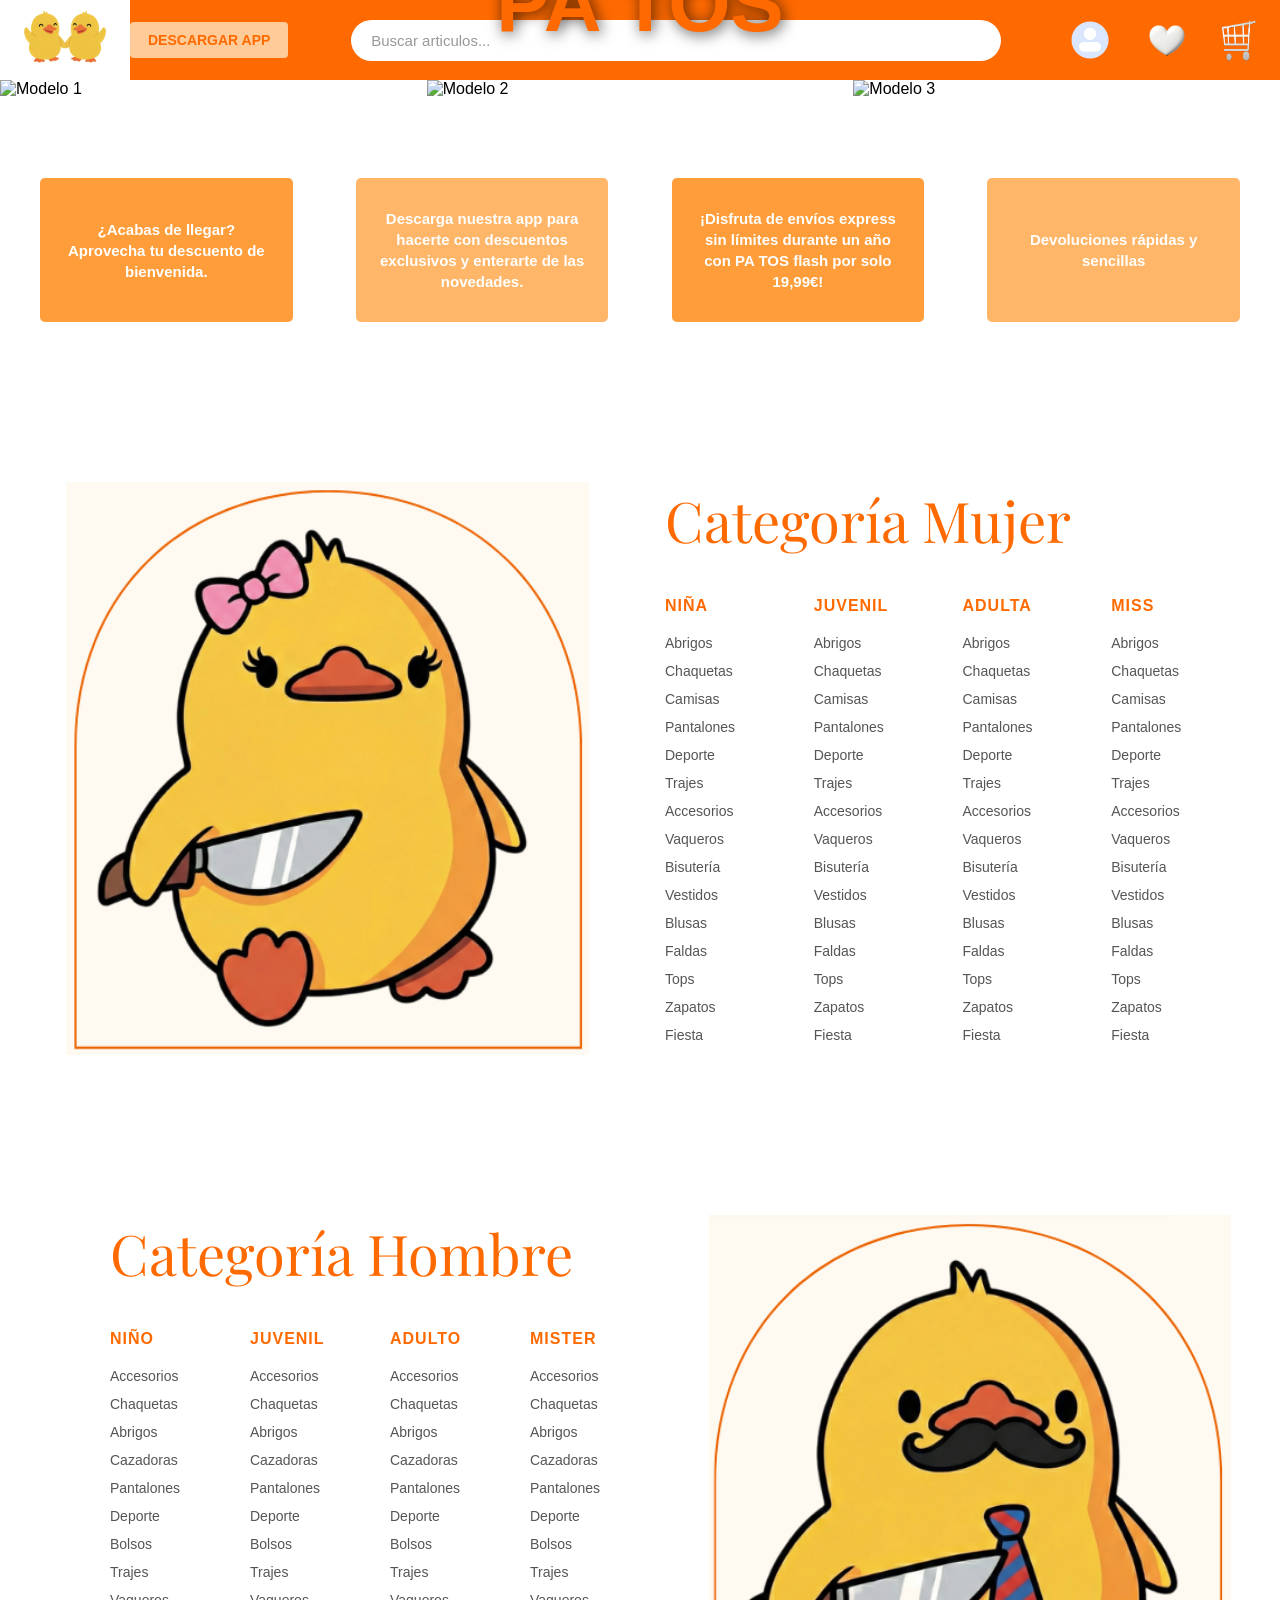
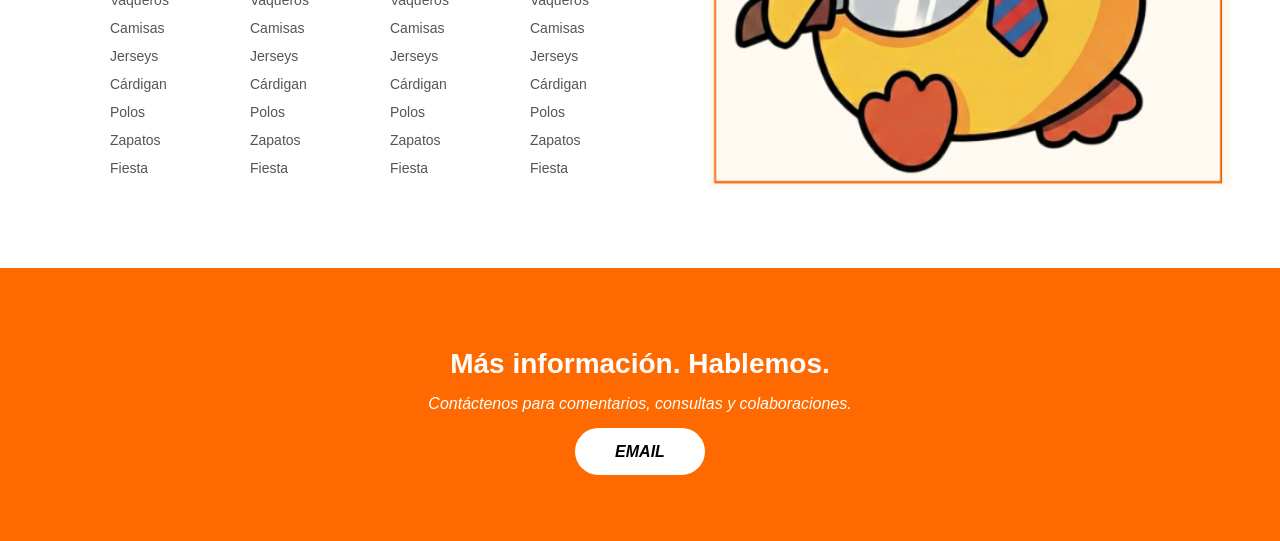
==== templates/index.html @ 6f304eac "add files" ====
<!DOCTYPE html>
<html lang="es" >

<head>
    <meta charset="UTF-8">
    <meta name="viewport" content="width=device-width, initial-scale=1.0">
    <title>PATOS - Tienda Oficial</title>

    <link rel="icon" href="../img/favicon.png" type="image/x-icon"> <!--icono de la página-->
    <!--importar fuentes tipográficas (letras) de Google Fonts-->
    <link rel="preconnect" href="https://fonts.googleapis.com">
    <link rel="preconnect" href="https://fonts.gstatic.com" crossorigin>
    <!--Decarga de las fuentes: "Playfair Display" & "Syncopate"-->
    <link href="https://fonts.googleapis.com/css2?family=Playfair+Display:wght@400;600&family=Syncopate:wght@700&display=swap" rel="stylesheet">
    <link rel="stylesheet" href="../styles/css/main.css"><!-- Incluir css mediante hoja de estilo -->
</head>

<body>

    <header>
        <div class="header__bar">
            
            <div class="header__logo-box">
                <img src="../img/logo.png" alt="Logo de la marca" class="header__logo">
            </div>

            <div class="header__action">
                <a href="#" class="header__app-btn" id="btn-app">DESCARGAR APP</a>
                <div class="header__dropdown" id="drop-app">
                    <p>Elige tu plataforma:</p>
                    <a href="#" class="header__dropdown-link">Descargar para iOS</a>
                    <a href="#" class="header__dropdown-link">Descargar para Android</a>
                </div>
            </div>

            <div class="header__search">
                <input type="text" placeholder="Buscar articulos..." class="header__search-input">
            </div>

                <div class="header__icons">
                    <div class="header__action">
                        <img src="../img/perfil.png" alt="Perfil" class="header__icon header__icon--profile" id="btn-profile">
                        <div class="header__dropdown" id="drop-profile">
                            <p><strong>¡Hola!</strong></p>
                            <a href="#" class="header__dropdown-link">Iniciar sesión</a>
                            <a href="#" class="header__dropdown-link">Crear cuenta</a>
                        </div>
                    </div>

                    <div class="header__action">
                        <img src="../img/favoritos.png" alt="Favoritos" class="header__icon header__icon--favorites" id="btn-fav">
                        <div class="header__dropdown" id="drop-fav">
                            <p>Aún no tienes favoritos. ¡Explora la tienda!</p>
                        </div>
                    </div>

                    <div class="header__action">
                        <img src="../img/cesta.png" alt="Carrito de compras" class="header__icon header__icon--cart" id="btn-cart">
                        <div class="header__dropdown" id="drop-cart">
                            <p>Tu carrito está vacío.</p>
                            <a href="#" class="header__dropdown-link">Ir a pagar</a>
                        </div>
                    </div>
                </div>
        </div>
    </header>

    <section class="hero">
        
        <div class="hero__images">
            <img src="../img/modelo1.png" alt="Modelo 1" fetchpriority="high" class="hero__image">
            <img src="../img/modelo2.png" alt="Modelo 2" fetchpriority="high" class="hero__image">
            <img src="../img/modelo3.png" alt="Modelo 3" fetchpriority="high" class="hero__image">
        </div>

        <div class="hero__content">
    <h1 class="hero__title">
        <span class="hero__text hero__text--pastel">AQUÍ TENEMOS ROPA</span><br> <!-- usamos span para que haya solo un h1 -->
        <span class="hero__text hero__text--orange">PA TOS</span>
    </h1>
</div>

    </section>

<section class="benefits">
        <div class="benefits__item benefits__item--odd">
            <p>¿Acabas de llegar? Aprovecha tu descuento de bienvenida.</p>
        </div>
        <div class="benefits__item benefits__item--even">
            <p>Descarga nuestra app para hacerte con descuentos exclusivos y enterarte de las novedades.</p>
        </div>
        <div class="benefits__item benefits__item--odd">
            <p>¡Disfruta de envíos express sin límites durante un año con PA TOS flash por solo 19,99€!</p>
        </div>
        <div class="benefits__item benefits__item--even">
            <p>Devoluciones rápidas y sencillas</p>
        </div>
    </section>

<section class="category">
        
    <figure class="category__image">
        <img src="../img/foto_mujer.png" alt="Categoría Mujer" class="category__img">
    </figure>

    <div class="category__content">
        <h2 class="category__title">Categoría Mujer</h2>
        
        <ul class="category__columns">
            
            <li class="category__column">
                <h3 class="category__column-title">NIÑA</h3>
                <ul class="category__list">
                    <li class="category__item">Abrigos</li>
                    <li class="category__item">
                    <a href="chaquetas_niña.html" class="category__link">Chaquetas</a>
                    </li>
                    <li class="category__item">Camisas</li>
                    <li class="category__item">Pantalones</li>
                    <li class="category__item">Deporte</li>
                    <li class="category__item">Trajes</li>
                    <li class="category__item">Accesorios</li>
                    <li class="category__item">Vaqueros</li>
                    <li class="category__item">Bisutería</li>
                    <li class="category__item">Vestidos</li>
                    <li class="category__item">Blusas</li>
                    <li class="category__item">Faldas</li>
                    <li class="category__item">Tops</li>
                    <li class="category__item">Zapatos</li>
                    <li class="category__item">Fiesta</li>
                </ul>
            </li>

            <li class="category__column">
                <h3 class="category__column-title">JUVENIL</h3>
                <ul class="category__list">
                    <li class="category__item">Abrigos</li><li class="category__item">Chaquetas</li><li class="category__item">Camisas</li><li class="category__item">Pantalones</li><li class="category__item">Deporte</li><li class="category__item">Trajes</li><li class="category__item">Accesorios</li><li class="category__item">Vaqueros</li><li class="category__item">Bisutería</li><li class="category__item">Vestidos</li><li class="category__item">Blusas</li><li class="category__item">Faldas</li><li class="category__item">Tops</li><li class="category__item">Zapatos</li><li class="category__item">Fiesta</li>
                </ul>
            </li>

            <li class="category__column">
                <h3 class="category__column-title">ADULTA</h3>
                <ul class="category__list">
                    <li class="category__item">Abrigos</li><li class="category__item">Chaquetas</li><li class="category__item">Camisas</li><li class="category__item">Pantalones</li><li class="category__item">Deporte</li><li class="category__item">Trajes</li><li class="category__item">Accesorios</li><li class="category__item">Vaqueros</li><li class="category__item">Bisutería</li><li class="category__item">Vestidos</li><li class="category__item">Blusas</li><li class="category__item">Faldas</li><li class="category__item">Tops</li><li class="category__item">Zapatos</li><li class="category__item">Fiesta</li>
                </ul>
            </li>

            <li class="category__column">
                <h3 class="category__column-title">MISS</h3>
                <ul class="category__list">
                    <li class="category__item">Abrigos</li><li class="category__item">Chaquetas</li><li class="category__item">Camisas</li><li class="category__item">Pantalones</li><li class="category__item">Deporte</li><li class="category__item">Trajes</li><li class="category__item">Accesorios</li><li class="category__item">Vaqueros</li><li class="category__item">Bisutería</li><li class="category__item">Vestidos</li><li class="category__item">Blusas</li><li class="category__item">Faldas</li><li class="category__item">Tops</li><li class="category__item">Zapatos</li><li class="category__item">Fiesta</li>
                </ul>
            </li>
            
        </ul>
    </div>

</section>

    <section class="category category--man">
        
        <div class="category__content">
            <h2 class="category__title">Categoría Hombre</h2>
            
            <ul class="category__columns">
                <li class="category__column">
                    <h3 class="category__column-title">NIÑO</h3>
                    <ul class="category__list">
                        <li class="category__item">Accesorios</li><li class="category__item">Chaquetas</li><li class="category__item">Abrigos</li><li class="category__item">Cazadoras</li><li class="category__item">Pantalones</li><li class="category__item">Deporte</li><li class="category__item">Bolsos</li><li class="category__item">Trajes</li><li class="category__item">Vaqueros</li><li class="category__item">Camisas</li><li class="category__item">Jerseys</li><li class="category__item">Cárdigan</li><li class="category__item">Polos</li><li class="category__item">Zapatos</li><li class="category__item">Fiesta</li>
                    </ul>
                </li>

                <li class="category__column">
                    <h3 class="category__column-title">JUVENIL</h3>
                    <ul class="category__list">
                        <li class="category__item">Accesorios</li><li class="category__item">Chaquetas</li><li class="category__item">Abrigos</li><li class="category__item">Cazadoras</li><li class="category__item">Pantalones</li><li class="category__item">Deporte</li><li class="category__item">Bolsos</li><li class="category__item">Trajes</li><li class="category__item">Vaqueros</li><li class="category__item">Camisas</li><li class="category__item">Jerseys</li><li class="category__item">Cárdigan</li><li class="category__item">Polos</li><li class="category__item">Zapatos</li><li class="category__item">Fiesta</li>
                    </ul>
                </li>

                <li class="category__column">
                    <h3 class="category__column-title">ADULTO</h3>
                    <ul class="category__list">
                        <li class="category__item">Accesorios</li><li class="category__item">Chaquetas</li><li class="category__item">Abrigos</li><li class="category__item">Cazadoras</li><li class="category__item">Pantalones</li><li class="category__item">Deporte</li><li class="category__item">Bolsos</li><li class="category__item">Trajes</li><li class="category__item">Vaqueros</li><li class="category__item">Camisas</li><li class="category__item">Jerseys</li><li class="category__item">Cárdigan</li><li class="category__item">Polos</li><li class="category__item">Zapatos</li><li class="category__item">Fiesta</li>
                    </ul>
                </li>

                <li class="category__column">
                    <h3 class="category__column-title">MISTER</h3>
                    <ul class="category__list">
                        <li class="category__item">Accesorios</li><li class="category__item">Chaquetas</li><li class="category__item">Abrigos</li><li class="category__item">Cazadoras</li><li class="category__item">Pantalones</li><li class="category__item">Deporte</li><li class="category__item">Bolsos</li><li class="category__item">Trajes</li><li class="category__item">Vaqueros</li><li class="category__item">Camisas</li><li class="category__item">Jerseys</li><li class="category__item">Cárdigan</li><li class="category__item">Polos</li><li class="category__item">Zapatos</li><li class="category__item">Fiesta</li>
                    </ul>
                </li>
            </ul>            
        </div>

        <figure class="category__image">
            <img src="../img/foto_hombre.png" alt="Categoría Hombre" class="category__img">
        </figure>

    </section>

    <footer>
        <div class="footer__content">
            <h2 class="footer__title">Más información. Hablemos.</h2>
            <address class="footer__address">
                <p class="footer__text">Contáctenos para comentarios, consultas y colaboraciones.</p>
                <a href="mailto:#" class="footer__link">Email</a>
            </address>
        </div>
    </footer>

<!--Para que al hacer clic se ponga la clase --active (y la cajita aparezca), necesitamos un script.-->
    <script>
        // 1. Función para abrir y cerrar las cajas
        function configurarDropdown(idBoton, idCaja) {
            const boton = document.getElementById(idBoton);
            const caja = document.getElementById(idCaja);

            if(boton && caja) {
                boton.addEventListener('click', function(evento) {
                    evento.preventDefault(); // Evita que la página salte hacia arriba
                    
                    // Si la caja ya está abierta, la cerramos
                    const estaAbierta = caja.classList.contains('header__dropdown--active');
                    
                    // Primero cerramos TODAS las cajas por si había otra abierta
                    document.querySelectorAll('.header__dropdown').forEach(drop => {
                        drop.classList.remove('header__dropdown--active');
                    });

                    // Si NO estaba abierta, la abrimos
                    if (!estaAbierta) {
                        caja.classList.add('header__dropdown--active');
                    }
                });
            }
        }

        // 2. Conectamos cada botón con su caja oculta
        configurarDropdown('btn-app', 'drop-app');
        configurarDropdown('btn-profile', 'drop-profile');
        configurarDropdown('btn-fav', 'drop-fav');
        configurarDropdown('btn-cart', 'drop-cart');

        // 3. Un toque pro: Cerrar las cajas si el usuario hace clic fuera de ellas
        document.addEventListener('click', function(evento) {
            if (!evento.target.closest('.header__action')) {
                document.querySelectorAll('.header__dropdown').forEach(drop => {
                    drop.classList.remove('header__dropdown--active');
                });
            }
        });
    </script>
</body>
</html>
---- styles/css/main.css ----
@charset "UTF-8";
/* 1. Abstracts (Variables y Mixins primero) */
/* --- _variables.scss --- */
/* 2. Base (El reseteo) */
/* --- RESETEO BÁSICO --- */
* {
  margin: 0;
  padding: 0;
  box-sizing: border-box;
  font-family: "Helvetica Neue", Arial, sans-serif;
} /* Selector universal, aplicamos fuentes globalmente */
html {
  font-size: 1rem; /* Establece la base estándar de 16px recomendada*/
}

/* 3. Layout (Estructura general) */
/* 1. Abstracts (Variables y Mixins primero) */
.header {
  display: flex;
  flex-direction: column;
  width: 100%;
  position: sticky;
  top: 0;
  z-index: 100;
}
.header__bar {
  background-color: #ff6a00;
  height: 80px;
  display: flex;
  align-items: center;
  justify-content: space-between;
  padding-right: 20px;
  /* ¡La regla de tablet se mete directamente aquí! */
}
@media (max-width: 900px) {
  .header__bar {
    height: auto;
    flex-wrap: wrap;
    padding: 10px 20px;
    gap: 15px;
  }
}
@media (max-width: 600px) {
  .header__bar {
    justify-content: space-between;
  }
}
.header__logo-box {
  background-color: #ffffff;
  height: 100%;
  padding: 0 20px;
  display: flex;
  align-items: center;
  justify-content: center;
  /* Usamos el Mixin */
}
@media (max-width: 900px) {
  .header__logo-box {
    height: 60px;
    padding: 0 15px;
  }
}
.header__logo {
  height: 90px;
  width: auto;
  -o-object-fit: contain;
     object-fit: contain;
  z-index: 10;
}
@media (max-width: 900px) {
  .header__logo {
    height: 40px;
  }
}
.header__left-section {
  display: flex;
  align-items: center;
  gap: 15px;
  margin-left: 20px;
}
.header__app-btn {
  background-color: #ffcc99;
  color: #ff6a00;
  text-decoration: none;
  padding: 10px 18px;
  font-weight: bold;
  font-size: 0.875em;
  border-radius: 4px;
  white-space: nowrap;
}
@media (max-width: 600px) {
  .header__app-btn {
    display: none;
  }
}
.header__brand {
  color: #ffffff;
  font-weight: bold;
  font-size: 1.75em;
  letter-spacing: 1px;
}
@media (max-width: 600px) {
  .header__brand {
    font-size: 1.25em;
  }
}
.header__search {
  flex-grow: 1;
  display: flex;
  justify-content: center;
  padding: 0 20px;
}
@media (max-width: 900px) {
  .header__search {
    order: 5;
    width: 100%;
    margin-top: 5px;
  }
}
.header__search-input { /* Se compila como .header__search-input */
  width: 100%;
  max-width: 650px;
  padding: 12px 20px;
  border: none;
  border-radius: 25px;
  background-color: #ffffff;
  color: #333333;
  outline: none;
  font-size: 0.9375em;
}
.header__search-input::-moz-placeholder {
  color: #999999;
}
.header__search-input::placeholder {
  color: #999999;
}
@media (max-width: 900px) {
  .header__search-input {
    width: 100%;
  }
}
.header__icons {
  display: flex;
  gap: 20px;
  align-items: center;
}
@media (max-width: 900px) {
  .header__icons {
    padding-right: 0;
  }
}
@media (max-width: 600px) {
  .header__icons {
    gap: 15px;
  }
}
.header__icon {
  cursor: pointer;
  transition: transform 0.2s;
}
.header__icon:hover {
  transform: scale(1.1);
}
.header__icon--profile {
  width: 52px;
  height: 52px;
}
@media (max-width: 600px) {
  .header__icon--profile {
    width: 32px;
    height: 32px;
  }
}
.header__icon--favorites {
  width: 62px;
  height: 62px;
}
@media (max-width: 600px) {
  .header__icon--favorites {
    width: 38px;
    height: 38px;
  }
}
.header__icon--cart {
  width: 42px;
  height: 42px;
}
@media (max-width: 600px) {
  .header__icon--cart {
    width: 28px;
    height: 28px;
  }
}
.header__action { /*decirle a CSS que las cajitas (.header__dropdown) deben flotar justo debajo de su padre (.header__action) y que, por defecto, deben ser invisibles.*/
  position: relative; /* Convierte a este contenedor en el "ancla" */
  display: flex; /* Mantiene el icono perfectamente alineado */
  align-items: center;
  cursor: pointer; /* Hace que salga la manita al pasar el ratón */
}
.header__dropdown {
  position: absolute;
  top: 130%; /* Se coloca justo debajo del botón */
  right: 0; /* Se alinea a la derecha */
  background-color: #ffffff;
  color: #333333;
  min-width: 220px;
  padding: 15px;
  border-radius: 8px;
  box-shadow: 0 10px 25px rgba(0, 0, 0, 0.15); /* Sombra elegante */
  z-index: 200;
  /* Magia de invisibilidad y animación */
  opacity: 0;
  visibility: hidden;
  transform: translateY(15px); /* Empieza un poco más abajo */
  transition: all 0.3s ease; /* Transición suave */
}
.header__dropdown p {
  font-size: 0.9rem;
  margin-bottom: 10px;
  color: #999999;
}

.header__dropdown--active {
  opacity: 1;
  visibility: visible;
  transform: translateY(0); /* Sube a su posición original */
}
.header__dropdown-link {
  display: block;
  padding: 10px;
  color: #333333;
  text-decoration: none;
  font-size: 0.9rem;
  border-radius: 4px;
  transition: background-color 0.2s;
}
.header__dropdown-link:hover {
  background-color: #f5f5f5;
  color: #ff6a00;
}

/* --- PIE DE PÁGINA --- */
footer {
  background-color: #ff6a00;
  color: #fff;
  text-align: center;
  padding: 80px 20px;
}

.footer__content .footer__title {
  font-size: 1.75em;
  margin-bottom: 15px;
}

.footer__content .footer__text {
  font-size: 1em;
  margin-bottom: 30px;
  color: #fff;
}

.footer__link {
  color: #000;
  background-color: #fff;
  text-decoration: none;
  padding: 15px 40px;
  border-radius: 30px;
  font-weight: bold;
  text-transform: uppercase;
  transition: opacity 0.3s;
}

.footer__link:hover {
  opacity: 0.8;
}

/* 4. Pages (El contenido de la página de inicio) */
/* 1. Abstracts (Variables y Mixins primero) */
.hero {
  position: relative;
  width: 100%;
  height: auto;
  display: flex;
}
.hero__images {
  display: flex;
  width: 100%;
}
.hero__image {
  width: 33.333%;
  height: auto;
  display: block;
}
.hero__content {
  position: absolute;
  bottom: 50px;
  width: 100%;
  text-align: center;
  display: flex;
  flex-direction: column;
  z-index: 10;
}
.hero__title {
  font-family: "Horizon", sans-serif;
  font-size: 5rem;
  margin: 0;
  line-height: 1.1;
  text-transform: uppercase;
  text-shadow: 2px 2px 15px rgba(0, 0, 0, 0.7);
}
@media (max-width: 600px) {
  .hero__title {
    font-size: 2.2rem;
  }
}
.hero__text--pastel {
  color: #ffb669;
}
.hero__text--orange {
  color: #ff6a00;
}

/* 1. Abstracts (Variables y Mixins primero) */
.benefits {
  display: flex;
  justify-content: space-between;
  padding: 80px 40px;
  background-color: #ffffff;
  width: 100%;
}
@media (max-width: 900px) {
  .benefits {
    flex-wrap: wrap;
    gap: 20px;
  }
}
.benefits__item {
  width: 21.05%;
  padding: 30px 20px;
  display: flex;
  align-items: center;
  justify-content: center;
  text-align: center;
  border-radius: 5px;
}
@media (max-width: 900px) {
  .benefits__item {
    width: 48%;
  }
}
@media (max-width: 600px) {
  .benefits__item {
    width: 100%;
  }
}
.benefits__item p {
  font-size: 0.9375em;
  font-weight: bold;
  color: #ffffff;
  line-height: 1.4;
}
.benefits__item--odd {
  background-color: #ff9d3b;
}
.benefits__item--even {
  background-color: #ffb669;
}

/* 1. Abstracts (Variables y Mixins primero) */
.category {
  display: flex;
  width: 100%;
  padding: 80px 40px;
  gap: 50px;
  background-color: #ffffff;
  align-items: stretch;
  /* Quitamos el subrayado feo por defecto de los links azules */
}
.category .category__link {
  text-decoration: none;
  color: inherit; /* Hereda el gris o naranja del category__item */
  display: block; /* Hace que toda el área sea "clickeable", no solo las letras */
}
@media (max-width: 900px) {
  .category {
    flex-direction: column;
    gap: 40px;
    padding: 40px 20px;
  }
}
.category--man .category__content {
  margin-left: 70px;
}
.category__image {
  flex: 1;
  position: relative;
  margin: 0;
}
@media (max-width: 900px) {
  .category__image {
    width: 100%;
    height: 500px;
  }
}
.category__img {
  position: absolute;
  top: 0;
  left: 0;
  width: 100%;
  height: 100%;
  -o-object-fit: contain;
     object-fit: contain;
  -o-object-position: center;
     object-position: center;
  border-radius: 4px;
}
.category__content {
  flex: 1;
  display: flex;
  flex-direction: column;
}
@media (max-width: 900px) {
  .category__content {
    width: 100%;
  }
}
.category__title {
  font-family: "Playfair Display";
  font-size: 3.5rem;
  color: #ff6a00;
  margin-bottom: 40px;
  font-weight: normal;
}
@media (max-width: 600px) {
  .category__title {
    font-size: 2.5rem;
  }
}
.category__columns {
  display: grid;
  grid-template-columns: repeat(4, 1fr);
  gap: 20px;
  list-style-type: none;
  padding: 0;
  margin: 0;
}
@media (max-width: 900px) {
  .category__columns {
    grid-template-columns: repeat(2, 1fr);
  }
}
.category__column-title {
  color: #ff6a00;
  font-size: 1em;
  margin-bottom: 20px;
  text-transform: uppercase;
  font-family: "Helvetica Neue", Arial, sans-serif;
  letter-spacing: 1px;
}
.category__list {
  list-style-type: none;
  padding: 0;
  margin: 0;
}
.category__item {
  font-size: 0.875em;
  color: #555555;
  margin-bottom: 12px;
  cursor: pointer;
  transition: color 0.2s;
}
.category__item:hover {
  color: #ff6a00;
  text-decoration: underline;
}

.products-page {
  padding: 80px 20px;
  text-align: center;
  background-color: #ffffff;
}
.products-page__title {
  font-family: "Playfair Display", serif;
  font-size: 3rem;
  color: #ff6a00; /* Tu naranja de marca */
  margin-bottom: 50px;
}
.products-page__grid {
  display: grid;
  /* Magia pura: crea columnas automáticas que se adaptan a móviles y PC solas */
  grid-template-columns: repeat(auto-fit, minmax(250px, 1fr));
  gap: 30px;
  max-width: 1200px;
  margin: 0 auto 60px auto;
}
.products-page__img {
  width: 100%;
  height: 400px;
  -o-object-fit: cover;
     object-fit: cover; /* Para que todas las fotos midan igual sin deformarse */
  border-radius: 8px;
  box-shadow: 0 4px 10px rgba(0, 0, 0, 0.1);
  transition: transform 0.3s ease;
}
.products-page__img:hover {
  transform: scale(1.05); /* Efecto zoom elegante al pasar el ratón */
}
.products-page__btn {
  background-color: #ff6a00;
  color: white;
  text-decoration: none;
  padding: 15px 30px;
  border-radius: 30px;
  font-weight: bold;
  text-transform: uppercase;
  font-family: "Helvetica Neue", Arial, sans-serif;
}/*# sourceMappingURL=main.css.map */
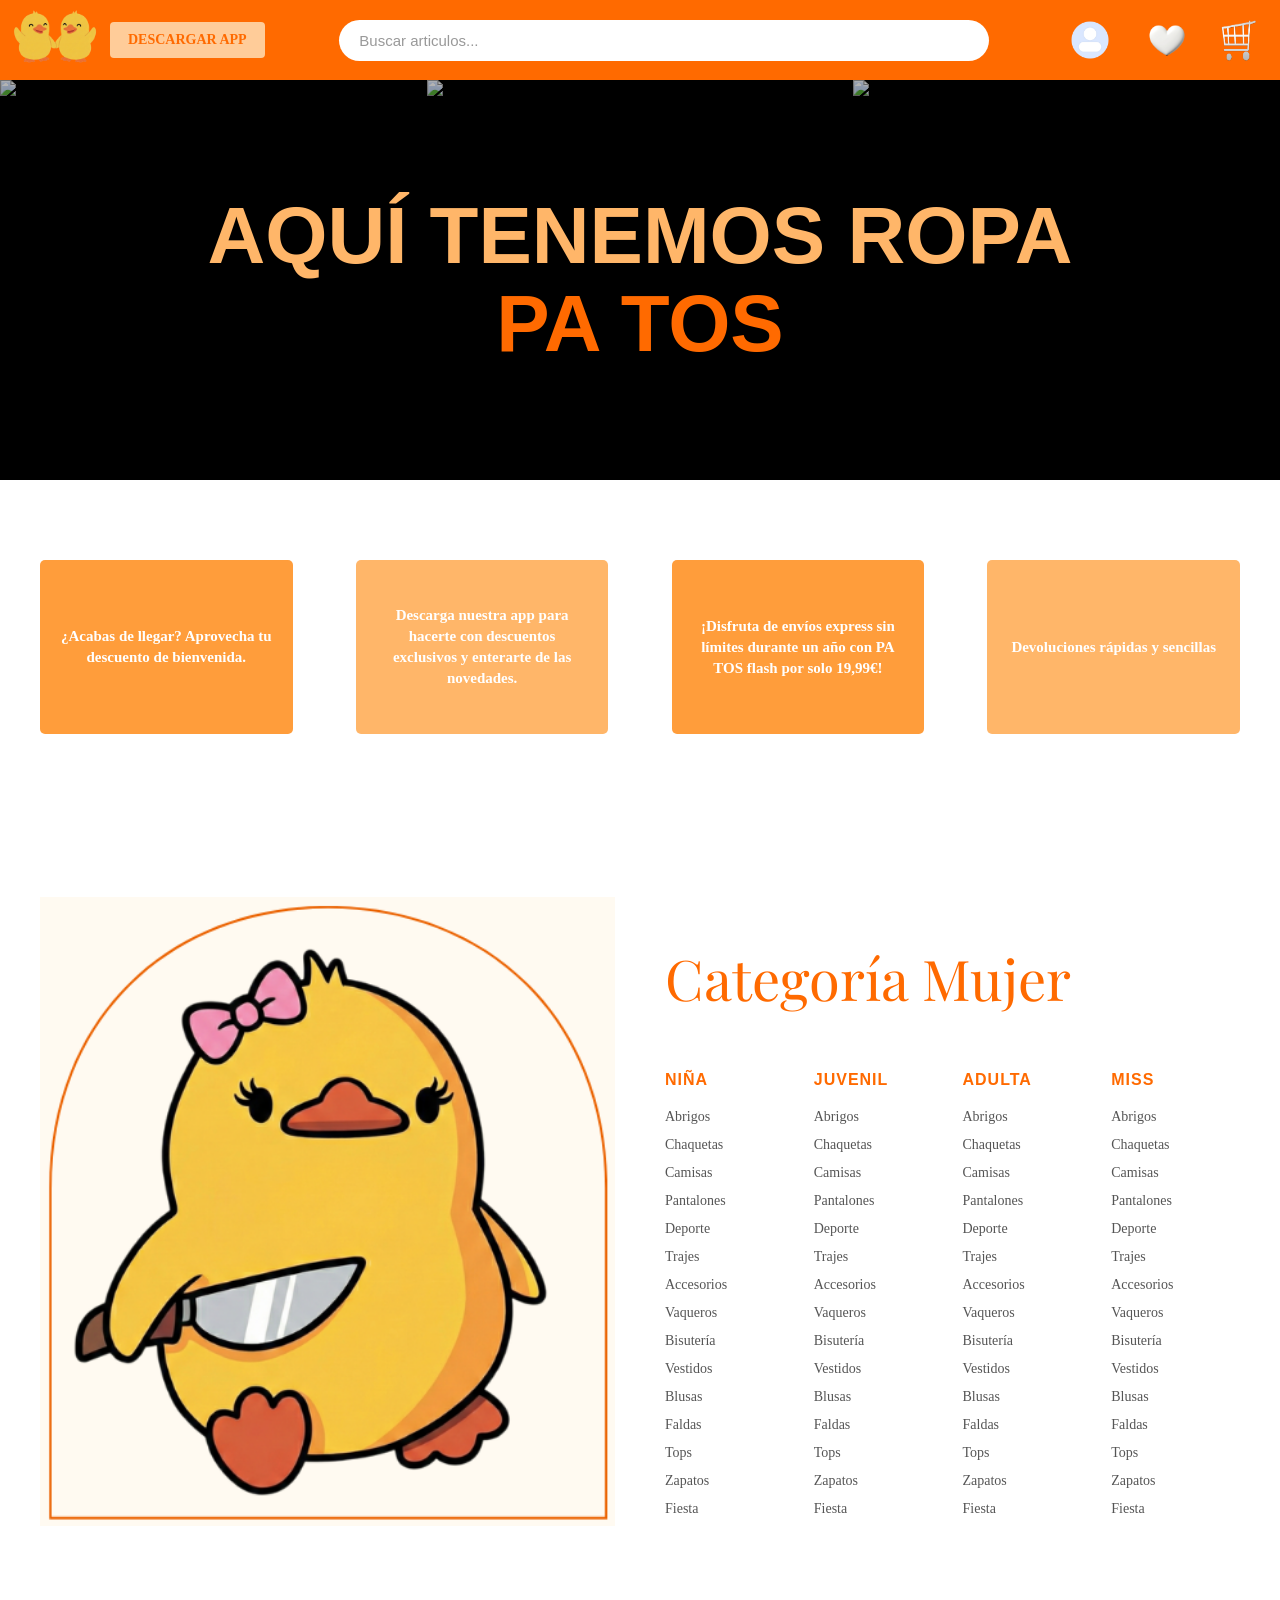
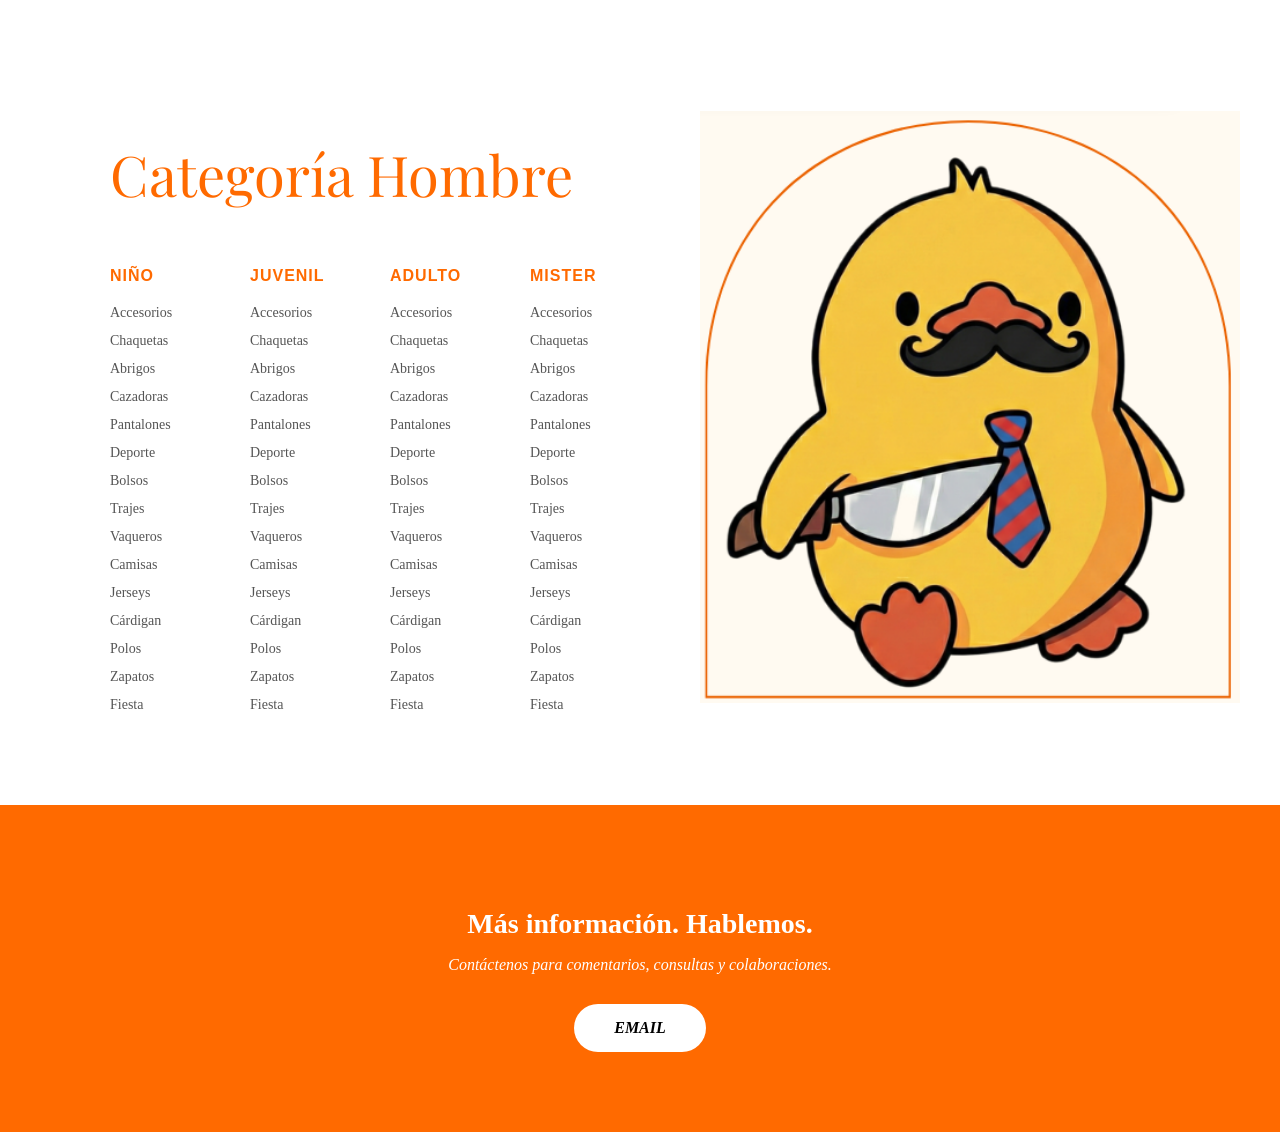
==== commit e7290d03: "Solucionado problema de vision en moviles, tablets, etc y correción de json" ====
--- a/templates/index.html
+++ b/templates/index.html
@@ -12,7 +12,7 @@
     <link rel="preconnect" href="https://fonts.gstatic.com" crossorigin>
     <!--Decarga de las fuentes: "Playfair Display" & "Syncopate"-->
     <link href="https://fonts.googleapis.com/css2?family=Playfair+Display:wght@400;600&family=Syncopate:wght@700&display=swap" rel="stylesheet">
-    <link rel="stylesheet" href="../styles/css/main.css"><!-- Incluir css mediante hoja de estilo -->
+    <link rel="stylesheet" href="../styles/css/main.css?v=2"><!-- Incluir css mediante hoja de estilo -->
 </head>
 
 <body>
--- a/styles/css/main.css
+++ b/styles/css/main.css
@@ -2,15 +2,12 @@
 /* 1. Abstracts (Variables y Mixins primero) */
 /* --- _variables.scss --- */
 /* 2. Base (El reseteo) */
-/* --- RESETEO BÁSICO --- */
-* {
+/*Prohibido hacer scroll horizontal en toda la web */
+html, body {
+  overflow-x: hidden !important;
+  max-width: 100vw;
   margin: 0;
   padding: 0;
-  box-sizing: border-box;
-  font-family: "Helvetica Neue", Arial, sans-serif;
-} /* Selector universal, aplicamos fuentes globalmente */
-html {
-  font-size: 1rem; /* Establece la base estándar de 16px recomendada*/
 }
 
 /* 3. Layout (Estructura general) */
@@ -30,34 +27,28 @@
   align-items: center;
   justify-content: space-between;
   padding-right: 20px;
-  /* ¡La regla de tablet se mete directamente aquí! */
+  /* ¡Volvemos a dejar que se rompa en dos líneas para que respiren! */
 }
 @media (max-width: 900px) {
   .header__bar {
-    height: auto;
-    flex-wrap: wrap;
-    padding: 10px 20px;
-    gap: 15px;
-  }
-}
-@media (max-width: 600px) {
-  .header__bar {
-    justify-content: space-between;
+    height: auto; /* Dejamos que crezca hacia abajo */
+    flex-wrap: wrap; /* Permite que la barra de búsqueda baje */
+    padding: 10px 15px;
+    gap: 10px;
   }
 }
 .header__logo-box {
-  background-color: #ffffff;
+  /* background-color: $color-fondo; <-- HEMOS BORRADO ESTO */
   height: 100%;
-  padding: 0 20px;
+  padding: 0 10px; /* Le quitamos un poco de relleno para ahorrar espacio */
   display: flex;
   align-items: center;
   justify-content: center;
-  /* Usamos el Mixin */
 }
 @media (max-width: 900px) {
   .header__logo-box {
     height: 60px;
-    padding: 0 15px;
+    padding: 0 5px;
   }
 }
 .header__logo {
@@ -86,9 +77,19 @@
   font-weight: bold;
   font-size: 0.875em;
   border-radius: 4px;
+  text-align: center;
   white-space: nowrap;
 }
-@media (max-width: 600px) {
+@media (max-width: 900px) {
+  .header__app-btn {
+    padding: 6px 10px;
+    font-size: 0.65em;
+  }
+}
+.header__app-btn {
+  /* Escondemos el botón en móviles diminutos para salvar los iconos */
+}
+@media (max-width: 400px) {
   .header__app-btn {
     display: none;
   }
@@ -109,15 +110,14 @@
   display: flex;
   justify-content: center;
   padding: 0 20px;
+  box-sizing: border-box;
 }
 @media (max-width: 900px) {
   .header__search {
-    order: 5;
-    width: 100%;
-    margin-top: 5px;
-  }
-}
-.header__search-input { /* Se compila como .header__search-input */
+    padding: 0;
+  }
+}
+.header__search-input {
   width: 100%;
   max-width: 650px;
   padding: 12px 20px;
@@ -127,6 +127,7 @@
   color: #333333;
   outline: none;
   font-size: 0.9375em;
+  box-sizing: border-box;
 }
 .header__search-input::-moz-placeholder {
   color: #999999;
@@ -136,7 +137,8 @@
 }
 @media (max-width: 900px) {
   .header__search-input {
-    width: 100%;
+    padding: 8px 12px;
+    font-size: 0.8em;
   }
 }
 .header__icons {
@@ -151,9 +153,15 @@
 }
 @media (max-width: 600px) {
   .header__icons {
-    gap: 15px;
-  }
-}
+    gap: 10px;
+  }
+}
+@media (max-width: 380px) {
+  .header__icons {
+    gap: 5px;
+  }
+}
+.header__icons { /* 👈 Para móviles muy pequeños, los juntamos más */ }
 .header__icon {
   cursor: pointer;
   transition: transform 0.2s;
@@ -167,18 +175,31 @@
 }
 @media (max-width: 600px) {
   .header__icon--profile {
-    width: 32px;
-    height: 32px;
-  }
-}
+    width: 30px;
+    height: 30px;
+  }
+}
+@media (max-width: 380px) {
+  .header__icon--profile {
+    width: 24px;
+    height: 24px;
+  }
+}
+.header__icon--profile { /* 👈 Aún más pequeños */ }
 .header__icon--favorites {
   width: 62px;
   height: 62px;
 }
 @media (max-width: 600px) {
   .header__icon--favorites {
-    width: 38px;
-    height: 38px;
+    width: 35px;
+    height: 35px;
+  }
+}
+@media (max-width: 380px) {
+  .header__icon--favorites {
+    width: 28px;
+    height: 28px;
   }
 }
 .header__icon--cart {
@@ -187,43 +208,47 @@
 }
 @media (max-width: 600px) {
   .header__icon--cart {
-    width: 28px;
-    height: 28px;
-  }
-}
-.header__action { /*decirle a CSS que las cajitas (.header__dropdown) deben flotar justo debajo de su padre (.header__action) y que, por defecto, deben ser invisibles.*/
-  position: relative; /* Convierte a este contenedor en el "ancla" */
-  display: flex; /* Mantiene el icono perfectamente alineado */
+    width: 26px;
+    height: 26px;
+  }
+}
+@media (max-width: 380px) {
+  .header__icon--cart {
+    width: 20px;
+    height: 20px;
+  }
+}
+.header__action {
+  position: relative;
+  display: flex;
   align-items: center;
-  cursor: pointer; /* Hace que salga la manita al pasar el ratón */
+  cursor: pointer;
 }
 .header__dropdown {
   position: absolute;
-  top: 130%; /* Se coloca justo debajo del botón */
-  right: 0; /* Se alinea a la derecha */
+  top: 130%;
+  right: 0;
   background-color: #ffffff;
   color: #333333;
   min-width: 220px;
   padding: 15px;
   border-radius: 8px;
-  box-shadow: 0 10px 25px rgba(0, 0, 0, 0.15); /* Sombra elegante */
+  box-shadow: 0 10px 25px rgba(0, 0, 0, 0.15);
   z-index: 200;
-  /* Magia de invisibilidad y animación */
   opacity: 0;
   visibility: hidden;
-  transform: translateY(15px); /* Empieza un poco más abajo */
-  transition: all 0.3s ease; /* Transición suave */
+  transform: translateY(15px);
+  transition: all 0.3s ease;
 }
 .header__dropdown p {
   font-size: 0.9rem;
   margin-bottom: 10px;
   color: #999999;
 }
-
 .header__dropdown--active {
   opacity: 1;
   visibility: visible;
-  transform: translateY(0); /* Sube a su posición original */
+  transform: translateY(0);
 }
 .header__dropdown-link {
   display: block;
@@ -245,17 +270,35 @@
   color: #fff;
   text-align: center;
   padding: 80px 20px;
+  /* En móvil, reducimos el enorme espacio naranja de arriba y abajo */
+}
+@media (max-width: 600px) {
+  footer {
+    padding: 40px 15px;
+  }
 }
 
 .footer__content .footer__title {
   font-size: 1.75em;
   margin-bottom: 15px;
+  /* Título más pequeño en móvil */
+}
+@media (max-width: 600px) {
+  .footer__content .footer__title {
+    font-size: 1.3em;
+  }
 }
 
 .footer__content .footer__text {
   font-size: 1em;
   margin-bottom: 30px;
   color: #fff;
+  /* Texto más pequeño en móvil */
+}
+@media (max-width: 600px) {
+  .footer__content .footer__text {
+    font-size: 0.85em;
+  }
 }
 
 .footer__link {
@@ -267,6 +310,14 @@
   font-weight: bold;
   text-transform: uppercase;
   transition: opacity 0.3s;
+  display: inline-block; /* Importante para que los márgenes funcionen bien */
+  /* Botón más compacto en móvil */
+}
+@media (max-width: 600px) {
+  .footer__link {
+    padding: 10px 25px;
+    font-size: 0.85em;
+  }
 }
 
 .footer__link:hover {
@@ -278,26 +329,37 @@
 .hero {
   position: relative;
   width: 100%;
-  height: auto;
-  display: flex;
+  /* Le damos una altura mínima para que el texto SIEMPRE quepa, incluso en móvil */
+  min-height: 400px;
+  display: flex;
+  justify-content: center;
+  align-items: center; /* Esto centra el texto matemáticamente en el medio */
+  overflow: hidden;
+  background-color: #000; /* Fondo negro de seguridad */
 }
 .hero__images {
   display: flex;
   width: 100%;
+  height: 100%;
+  position: absolute; /* Convertimos las fotos en el "papel pintado" del fondo */
+  top: 0;
+  left: 0;
+  z-index: 1; /* Las mandamos al fondo */
 }
 .hero__image {
   width: 33.333%;
-  height: auto;
-  display: block;
+  height: 100%;
+  -o-object-fit: cover;
+     object-fit: cover; /* Estira la foto para que no queden huecos sin deformarla */
+  opacity: 0.7; /* Oscurece un pelín las fotos para que el texto blanco resalte más */
 }
 .hero__content {
-  position: absolute;
-  bottom: 50px;
+  position: relative; /* Ya no flota libremente, se queda anclado al centro */
   width: 100%;
   text-align: center;
-  display: flex;
-  flex-direction: column;
-  z-index: 10;
+  z-index: 10; /* Lo traemos al frente */
+  padding: 0 20px;
+  box-sizing: border-box;
 }
 .hero__title {
   font-family: "Horizon", sans-serif;
@@ -305,13 +367,20 @@
   margin: 0;
   line-height: 1.1;
   text-transform: uppercase;
-  text-shadow: 2px 2px 15px rgba(0, 0, 0, 0.7);
-}
-@media (max-width: 600px) {
+  text-shadow: 2px 2px 15px rgba(0, 0, 0, 0.9);
+  overflow-wrap: break-word;
+}
+@media (max-width: 900px) {
   .hero__title {
-    font-size: 2.2rem;
-  }
-}
+    font-size: 2.8rem;
+  }
+}
+@media (max-width: 600px) {
+  .hero__title {
+    font-size: 1.8rem;
+  }
+}
+.hero__title { /* Tamaño perfecto para móvil */ }
 .hero__text--pastel {
   color: #ffb669;
 }
@@ -326,11 +395,13 @@
   padding: 80px 40px;
   background-color: #ffffff;
   width: 100%;
+  box-sizing: border-box; /* 👈 MAGIA: Evita que el relleno engorde la caja */
 }
 @media (max-width: 900px) {
   .benefits {
     flex-wrap: wrap;
     gap: 20px;
+    padding: 40px 20px; /* Un poco menos de relleno en móviles */
   }
 }
 .benefits__item {
@@ -341,6 +412,7 @@
   justify-content: center;
   text-align: center;
   border-radius: 5px;
+  box-sizing: border-box; /* 👈 Seguridad extra para los cuadritos */
 }
 @media (max-width: 900px) {
   .benefits__item {
@@ -366,6 +438,21 @@
 }
 
 /* 1. Abstracts (Variables y Mixins primero) */
+@media (max-width: 900px) {
+  .category {
+    flex-direction: column;
+    gap: 40px;
+    padding: 40px 20px;
+  }
+}
+.category {
+  /*quitamos márgenes laterales para ganar espacio */
+}
+@media (max-width: 400px) {
+  .category {
+    padding: 20px 10px;
+  }
+}
 .category {
   display: flex;
   width: 100%;
@@ -373,12 +460,13 @@
   gap: 50px;
   background-color: #ffffff;
   align-items: stretch;
+  box-sizing: border-box; /* 👈 MAGIA: Adiós al corte derecho */
   /* Quitamos el subrayado feo por defecto de los links azules */
 }
 .category .category__link {
   text-decoration: none;
-  color: inherit; /* Hereda el gris o naranja del category__item */
-  display: block; /* Hace que toda el área sea "clickeable", no solo las letras */
+  color: inherit;
+  display: block;
 }
 @media (max-width: 900px) {
   .category {
@@ -390,6 +478,12 @@
 .category--man .category__content {
   margin-left: 70px;
 }
+@media (max-width: 900px) {
+  .category--man .category__content {
+    margin-left: 0;
+  }
+}
+.category--man .category__content { /* En móvil no necesitamos ese margen izquierdo gigante */ }
 .category__image {
   flex: 1;
   position: relative;
@@ -399,6 +493,11 @@
   .category__image {
     width: 100%;
     height: 500px;
+  }
+}
+@media (max-width: 600px) {
+  .category__image {
+    height: 300px; /* La foto un poco más bajita en móviles pequeños */
   }
 }
 .category__img {
@@ -417,6 +516,7 @@
   flex: 1;
   display: flex;
   flex-direction: column;
+  box-sizing: border-box;
 }
 @media (max-width: 900px) {
   .category__content {
@@ -429,10 +529,18 @@
   color: #ff6a00;
   margin-bottom: 40px;
   font-weight: normal;
+  /* 👈 MAGIA: Si la palabra no cabe en la pantalla, permite partirla con un guion invisible */
+  overflow-wrap: break-word;
 }
 @media (max-width: 600px) {
   .category__title {
     font-size: 2.5rem;
+    margin-bottom: 20px;
+  }
+}
+@media (max-width: 380px) {
+  .category__title {
+    font-size: 1.8rem; /* 👈 Letra más pequeña para el móvil mini */
   }
 }
 .category__columns {
@@ -448,6 +556,15 @@
     grid-template-columns: repeat(2, 1fr);
   }
 }
+.category__columns {
+  /* 👈 EL ARREGLO DE JUVENIL Y MISTER: 1 sola columna en móvil para que se apilen igual que la de mujer */
+}
+@media (max-width: 600px) {
+  .category__columns {
+    grid-template-columns: 1fr;
+    gap: 30px;
+  }
+}
 .category__column-title {
   color: #ff6a00;
   font-size: 1em;
@@ -455,6 +572,7 @@
   text-transform: uppercase;
   font-family: "Helvetica Neue", Arial, sans-serif;
   letter-spacing: 1px;
+  overflow-wrap: break-word; /* 👈 Obliga a la palabra a partirse si choca con el borde */
 }
 .category__list {
   list-style-type: none;
@@ -467,6 +585,7 @@
   margin-bottom: 12px;
   cursor: pointer;
   transition: color 0.2s;
+  overflow-wrap: break-word; /* 👈 Protección extra para las listas */
 }
 .category__item:hover {
   color: #ff6a00;
